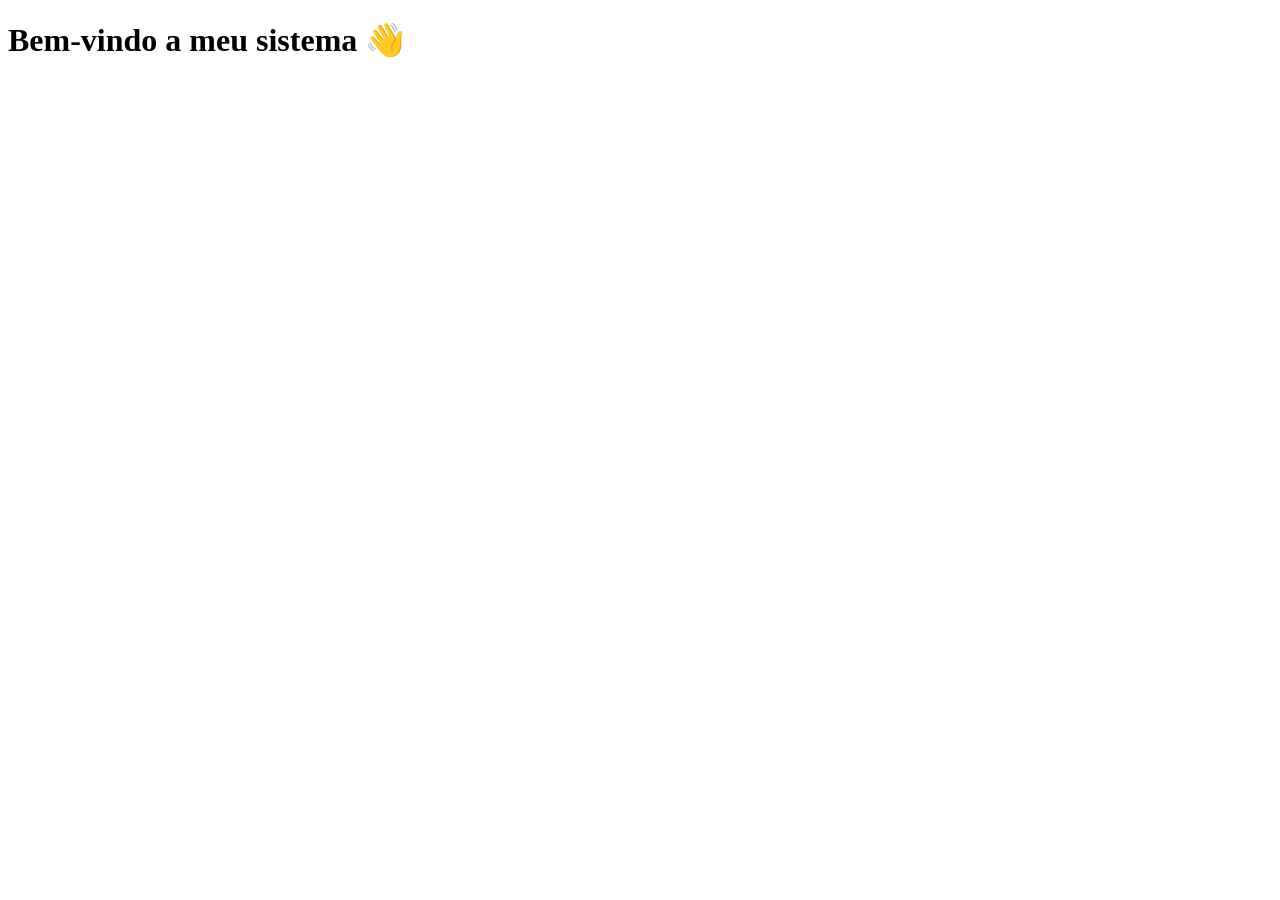
==== index.html @ 3106e8ad "feat: upload the exercíces realized 21/09" ====
<!DOCTYPE html>
<html lang="en">
<head>
    <meta charset="UTF-8">
    <meta name="viewport" content="width=device-width, initial-scale=1.0">
    <title>Meu sistema</title>
</head>
<body>
    <main>
        <h1>Bem-vindo a meu sistema 👋</h1>
    </main>
</body>
</html>
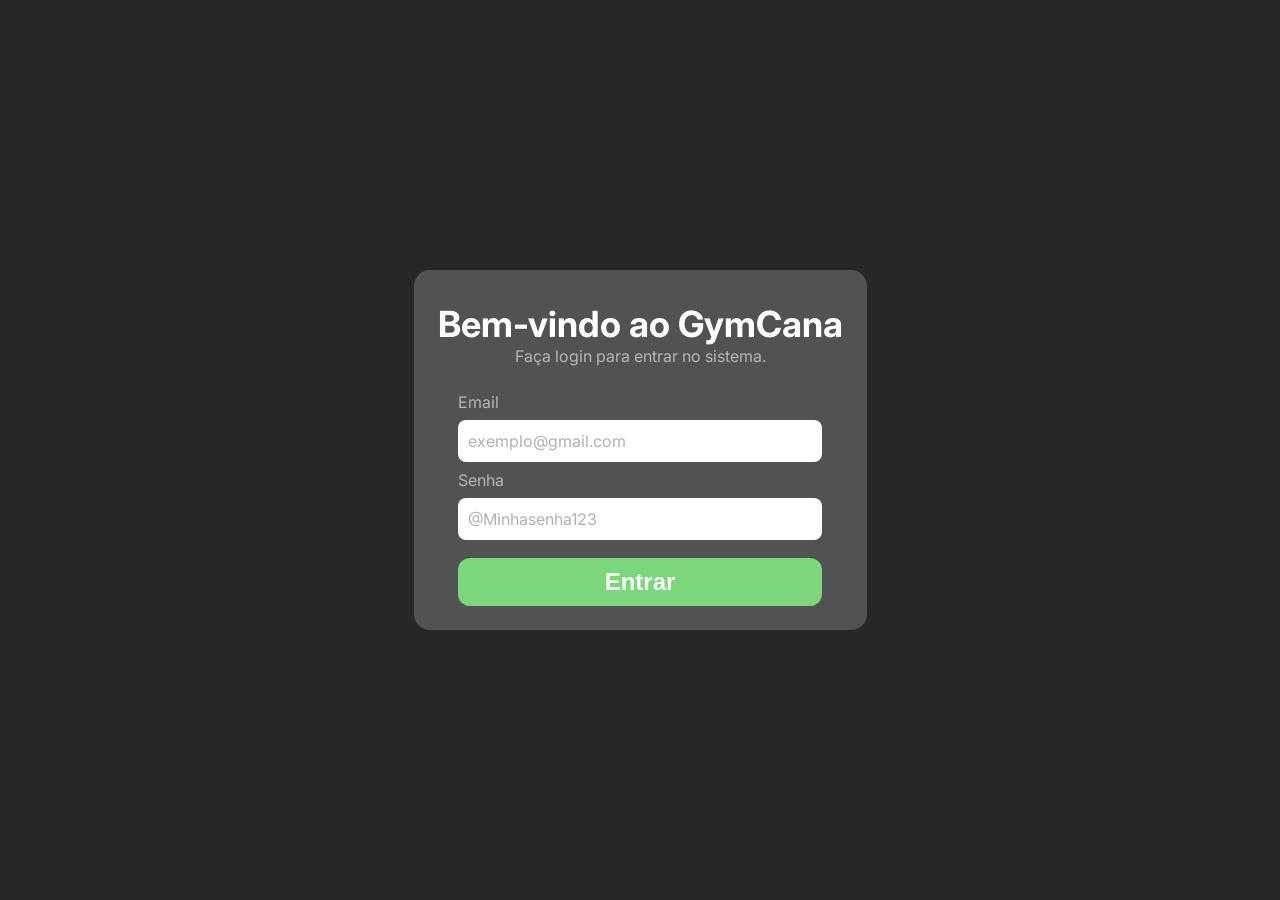
==== commit c5b68a82: "feat: new project" ====
--- a/index.html
+++ b/index.html
@@ -1,13 +1,31 @@
 <!DOCTYPE html>
 <html lang="en">
+
 <head>
     <meta charset="UTF-8">
     <meta name="viewport" content="width=device-width, initial-scale=1.0">
-    <title>Meu sistema</title>
+    <link rel="stylesheet" href="style.css">
+    <title>Login Page</title>
 </head>
+
 <body>
     <main>
-        <h1>Bem-vindo a meu sistema 👋</h1>
+        <div>
+            <h1>Bem-vindo ao GymCana</h1>
+            <p>Faça login para entrar no sistema.</p>
+        </div>
+        <form>
+            <label for="email-input">Email</label>
+            <input type="text" name="email-input" id="email-input" placeholder="exemplo@gmail.com" required>
+
+            <label for="password-input">Senha</label>
+            <input type="text" name="password-input" id="password-input" placeholder="@Minhasenha123" required>
+
+            <button>Entrar</button>
+        </form>
     </main>
+
+    <script src="script.js"></script>
 </body>
+
 </html>
--- a/style.css
+++ b/style.css
@@ -0,0 +1,108 @@
+@import url('https://fonts.googleapis.com/css2?family=Inter:ital,opsz,wght@0,14..32,100..900;1,14..32,100..900&display=swap');
+
+*{
+    margin: 0;
+    padding: 0;
+    box-sizing: border-box;
+}
+
+body{
+    height: 100vh;
+    width: 100vw;
+    display: flex;
+    justify-content: center;
+    align-items: center;
+    background-color: #272727;
+}
+
+main{
+    background-color: #525252;
+    min-width: 30%;
+    display: flex;
+    gap: 12px;
+    flex-direction: column;
+    align-items: center;
+    border-radius: 16px;
+    padding: 24px;
+}
+div{
+    text-align: center;
+    font-family: 'Inter';
+    margin-top: 8px;
+    margin-bottom: 14px;
+}
+div h1{
+    font-size: 36px;
+    color: #ffffff;
+    font-weight: bold;
+}
+div p{
+    color: #b6b6b6;
+}
+form{
+    display: flex;
+    flex-direction: column;
+    min-width: 90%;
+    gap: 8px;
+}
+
+input{
+    min-width: 95%;
+    min-height: 42px;
+    outline: none;
+    border: solid transparent 2px;
+    padding: 8px;
+    border-radius: 8px;
+    font-size: 16px;
+    font-family: "Inter";
+    color: #585858;
+    transition: 0.25s ease-in-out;
+}
+input::placeholder{    color: #b1b1b1;}
+
+
+input:hover{ 
+    border-color: #5daf5d;
+}
+input:focus{ 
+    border-color: #5daf5d;
+}
+
+
+
+label{
+    color: #b6b6b6;
+    font-size: 16px;
+    font-family: "Inter";
+}
+
+button{
+    margin-top: 10px;
+    min-width: 60%;
+    min-height: 48px;
+    text-align: center;
+    background-color: #7cd67c;
+    font-size: 24px;
+    font-weight: bolder;
+    outline: none;
+    border: solid transparent 1px;
+    border-radius: 12px;
+    color: white;
+    cursor: pointer;
+    transition: .25s ease-in-out;
+}
+button:hover{ 
+    background-color: #5daf5d;
+    scale: 1.025;
+}
+
+.card-home{
+    background-color: #FFF;
+    padding: 20px;
+    border-radius: 5px;
+    display: flex;
+    flex-direction: column;
+    gap: 10px;
+    width: 250px;
+    text-align: center;
+}
